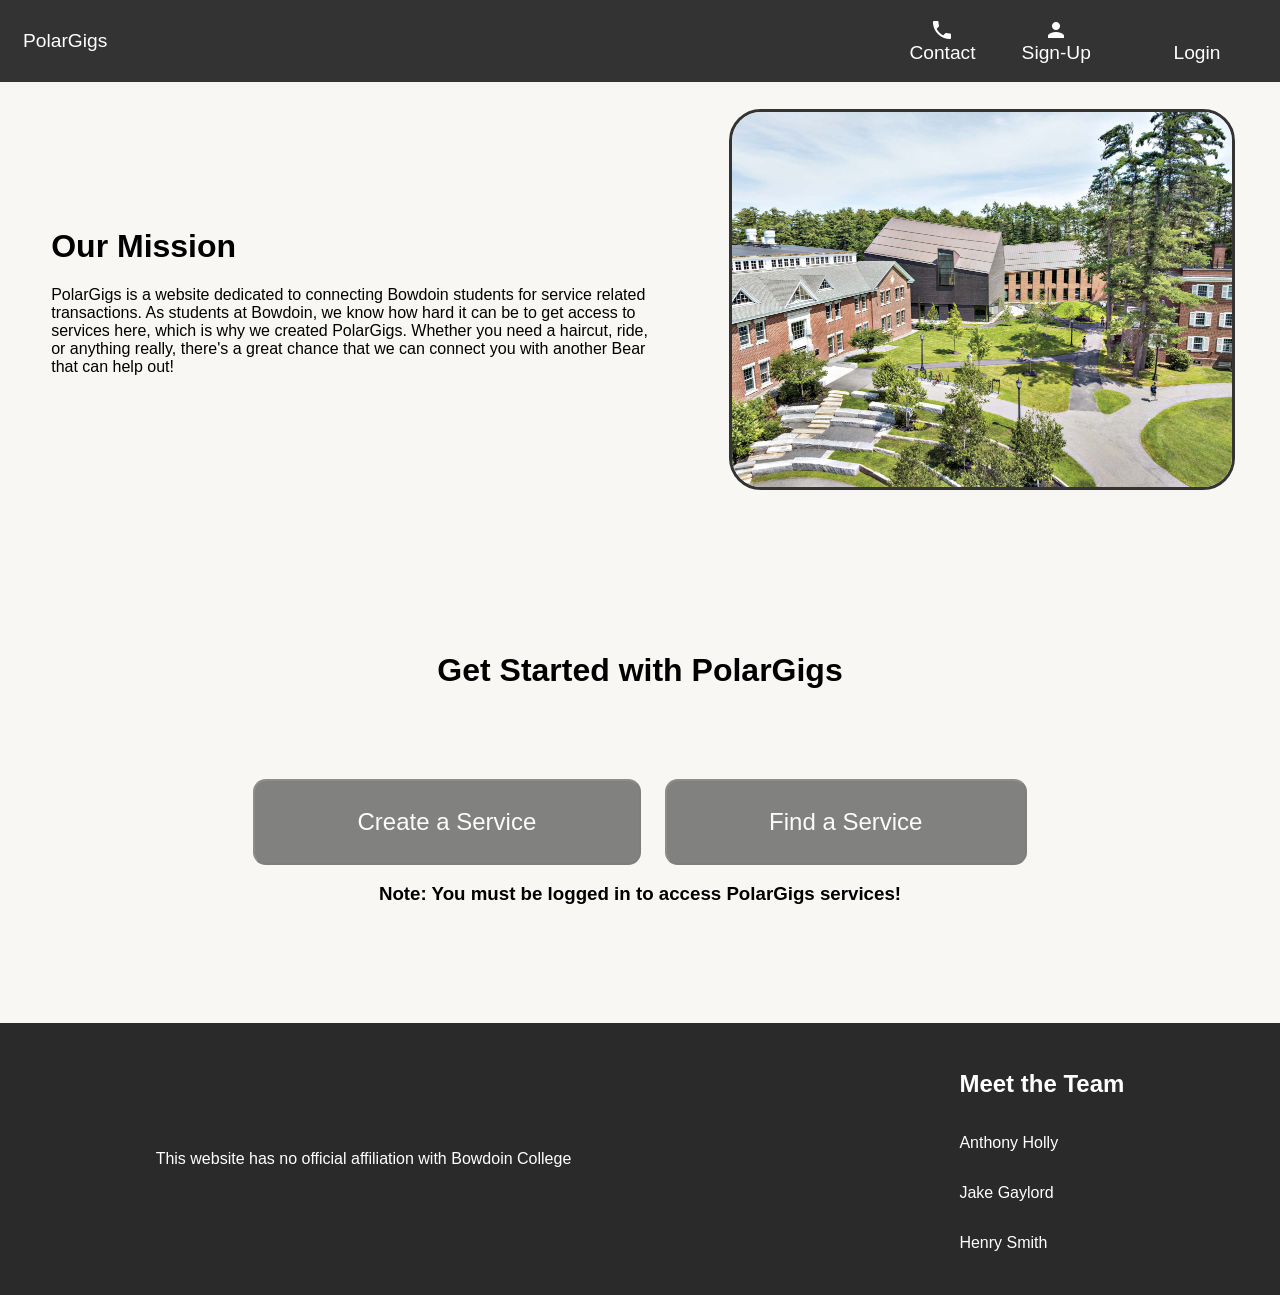
==== frontend/frontpage.html @ 37874c04 "Container Update" ====
<!DOCTYPE html>
<html lang="en">
    <head>
        <meta charset="UTF-8">
        <title>PolarGigs</title>
        <link rel="stylesheet" href="style.css">
        <link rel="stylesheet" href="https://fonts.googleapis.com/icon?family=Material+Icons">
    </head>
    <body>
        <nav class="navbar">
            <ul>
                <li><a href="#">PolarGigs</a></li>
                <li class="right-nav"><a href="#"><span class="material-icons">phone</span>Contact</a></li>
                <li><a href="#"><span class="material-icons">person</span>Sign-Up</a></li>
                <li><a href="#"><span class="material-icons">login</span>Login</a></li>
            </ul>
        </nav>

        <div class="website-content">
            <div class="intro-content">
                <div class="mission">
                    <h1>Our Mission</h1>
                    <p>PolarGigs is a website dedicated to connecting Bowdoin students for service related transactions.
                        As students at Bowdoin, we know how hard it can be to get access to services here, which is why
                        we created PolarGigs. Whether you need a haircut, ride, or anything really, there's a great chance
                        that we can connect you with another Bear that can help out!</p>
                </div>
                <div class="slideshow">
                    <img src="assets/coe-quad.jpg" alt="Photo of Bowdoin's Coe Quad">
                </div>
            </div>
            <div class="get-started">
                <h1 class="intro-text">Get Started with PolarGigs</h1>
                <div class="service-links">
                    <button disabled>Create a Service</button>
                    <button disabled>Find a Service</button>
                </div>
                <h3>Note: You must be logged in to access PolarGigs services!</h3>
            </div>
        </div>

        <footer class="footer">
            <div class="footer-container">
                <div class="footer-info">This website has no official affiliation with Bowdoin College</div>
                <div class="footer-team">
                    <h2>Meet the Team</h2>
                    <p>Anthony Holly</p>
                    <p>Jake Gaylord</p>
                    <p>Henry Smith</p>
                </div>
            </div>
        </footer>
    </body>
</html>
---- frontend/style.css ----
body {
    margin: 0;
    font-family: 'Gill Sans', 'Gill Sans MT', Calibri, 'Trebuchet MS', sans-serif;

    display: flex;
    flex-direction: column;
    min-height: 100vh;
    background-color: #f8f7f4
}

.navbar {
    position: sticky;
    top: 0;
    width: 100%;
    background-color: #333333;
    font-size: 1.2rem;
    font-weight: 350;
}

.navbar ul {
    list-style-type: none;
    margin: 0;
    padding: 0;
    display: flex;
    overflow: hidden;
    align-items: stretch;
}

.navbar li {
    display: flex;
}

.navbar li a {
    text-decoration: none;
    color: white;
    text-align: center;
    padding: 2vh 1.8vw;
    display: flex;
    flex-direction: column;
    align-items: center;
    justify-content: center;
}

.navbar li a:hover {
    background-color: #111111;
}

.right-nav {
    margin-left: auto;
}

.footer {
    background-color: #2a2a2a;
    padding: 3vh 2vw;
}

.footer-container {
    display: grid;
    color: white;
    grid-template-columns: auto auto;
    justify-items: center;
    align-items: center;
    gap: 10vw;
}

.footer-team {
    display: flex;
    flex-direction: column;
}

.website-content {
    display: flex;
    flex-direction: column;
    padding: 3vh 4vw;
    text-align: center;
}

.intro-content {
    display: grid;
    grid-template-columns: auto auto;
    justify-items: center;
    align-items: center;
    gap: 5vw;
    text-align: left;
}

.slideshow img {
    width: 100%;
    object-fit: cover;
    object-position: center;
    display: block;
    border-radius: 2rem;
    border: 0.2rem solid #333333;
}

.get-started {
    margin: 8vh 3vw;
}

.service-links {
    display: flex;
    align-content: center;
    justify-content: center;
    gap: 1.5rem;
}

.service-links button {
    border-radius: 0.8rem;
    padding: 3vh 8vw;
    font-size: 1.5rem;
    cursor: pointer;
    transition: all 0.2s ease;
    background-color: #333333;
    color: white;
}

.service-links button:hover {
    background-color: darkgray;
}

.service-links button:disabled {
    opacity: 0.6;
    cursor: not-allowed;
    pointer-events: none;
}

.intro-text {
    text-align: center;
    margin: 10vh 4vw;
}
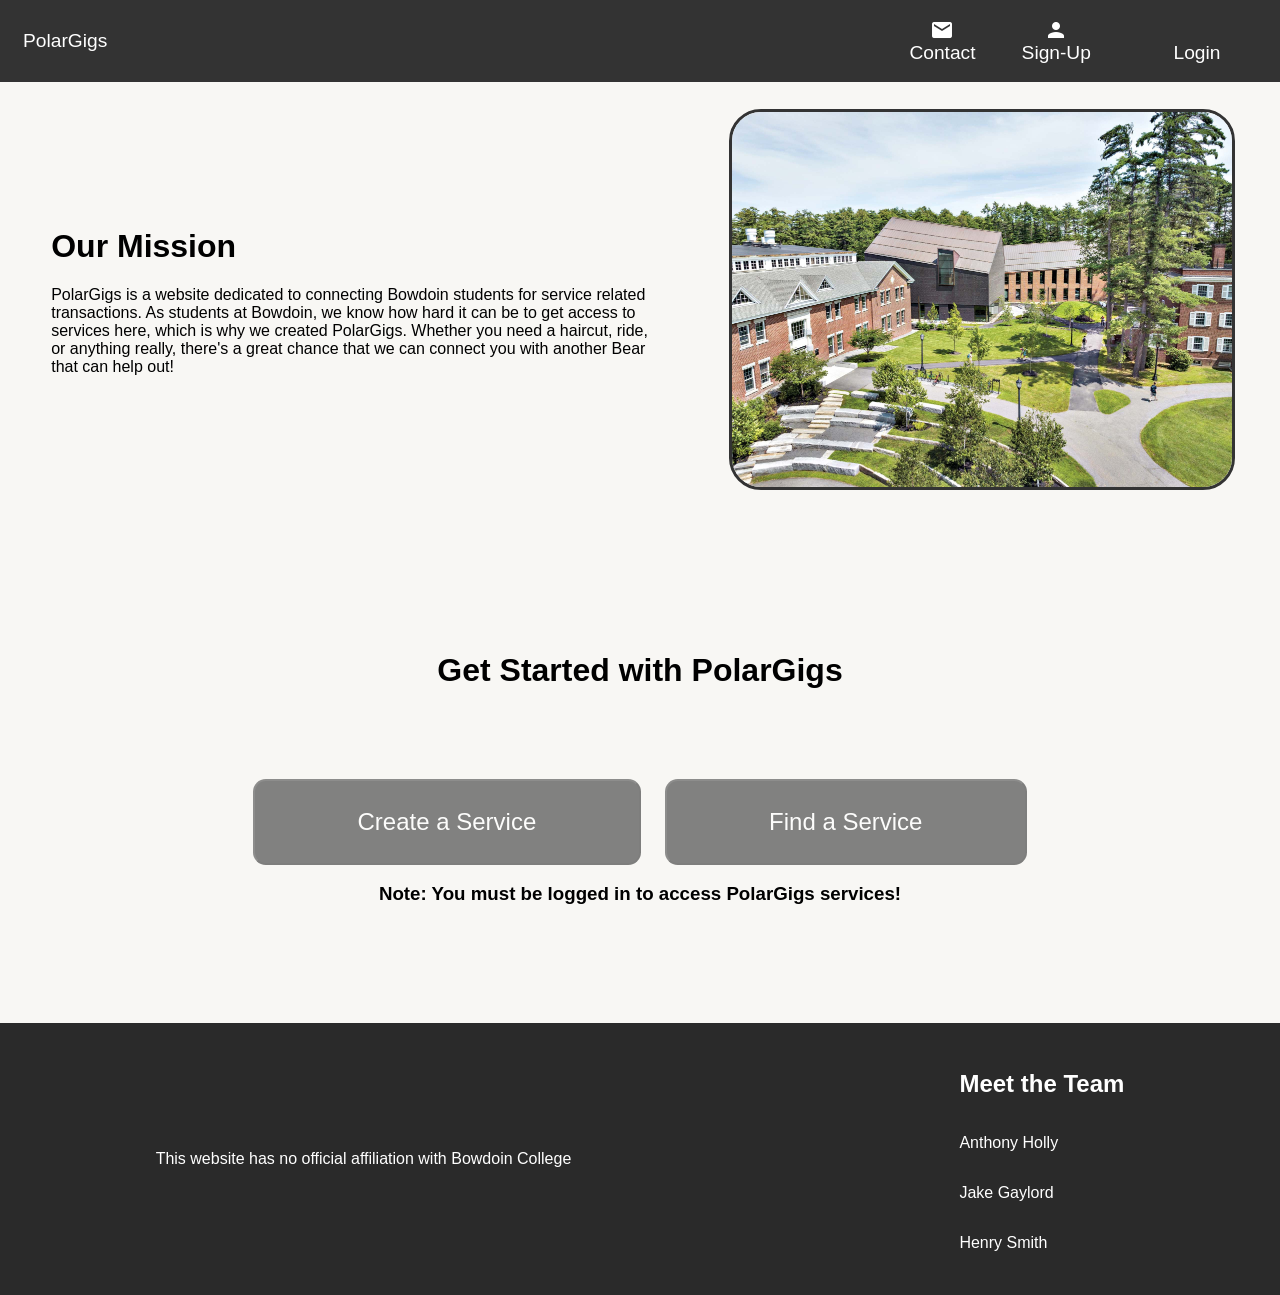
==== commit 369453ce: "Changed Contact Icon" ====
--- a/frontend/frontpage.html
+++ b/frontend/frontpage.html
@@ -9,12 +9,55 @@
     <body>
         <nav class="navbar">
             <ul>
-                <li><a href="#">PolarGigs</a></li>
-                <li class="right-nav"><a href="#"><span class="material-icons">phone</span>Contact</a></li>
-                <li><a href="#"><span class="material-icons">person</span>Sign-Up</a></li>
-                <li><a href="#"><span class="material-icons">login</span>Login</a></li>
+                <li><a href="frontpage.html">PolarGigs</a></li>
+                <li class="right-nav"><a href="#"><span class="material-icons">mail</span>Contact</a></li>
+                <li>
+                    <a href="#" class="open-button" onclick="openSignUpForm()"><span class="material-icons">person</span>Sign-Up</a>
+                    <div class="signup-popup" id="signupForm">
+                        <form class="signup-container">
+                            <h1>Sign-Up</h1>
+ 
+                            <label for="firstname">First Name</label>
+                            <input type="text" placeholder="First Name" name="firstname" required>
+
+                            <label for="lastname">Last Name</label>
+                            <input type="text" placeholder="Last Name" name="lastname" required>
+
+                            <label for="email">Email</label>
+                            <input type="email" placeholder="Enter Email" name="email" required>
+ 
+ 
+                            <label for="psw">Password</label>
+                            <input type="password" placeholder="Create Password" name="psw" required>
+ 
+ 
+                            <button type="submit" class="btn">Create Account</button>
+                            <button type="button" class="btn cancel" onclick="closeSignUpForm()">Close</button>
+                        </form>
+                    </div>
+                </li>
+                <li>
+                    <a href="javascript:void(0)" class="open-button" onclick="openLoginForm()"><span class="material-icons">login</span>Login</a>
+                    <div class="login-popup" id="loginForm">
+                        <form aclass="login-container">
+                            <h1>Login</h1>
+ 
+                            <label for="email">Email</label>
+                            <input type="email" placeholder="Enter Email" name="email" required>
+ 
+ 
+                            <label for="psw">Password</label>
+                            <input type="password" placeholder="Enter Password" name="psw" required>
+ 
+ 
+                            <button type="submit" class="btn">Login</button>
+                            <button type="button" class="btn cancel" onclick="closeLoginForm()">Close</button>
+                        </form>
+                    </div>
+                </li>
             </ul>
         </nav>
+ 
 
         <div class="website-content">
             <div class="intro-content">
@@ -50,5 +93,6 @@
                 </div>
             </div>
         </footer>
+        <script src="script.js"></script>
     </body>
 </html>
--- a/frontend/style.css
+++ b/frontend/style.css
@@ -127,4 +127,108 @@
 .intro-text {
     text-align: center;
     margin: 10vh 4vw;
-}+}
+
+.open-button {
+    color: white;
+    padding: 16px 20px;
+    display: inline-flex;
+    align-items: center;
+ }
+ 
+ 
+ .login-popup {
+    display: none;
+    position: fixed;
+    top: 100px;
+    right: 15px;
+    border: 3px solid white;
+ }
+ .login-container {
+    max-width: 300px;
+    padding: 10px;
+    background-color: white;
+ 
+ 
+ }
+ 
+ 
+ .login-container input[type=email], .login-container input[type=password]{
+    width: 100%;
+    padding: 15px;
+    border:none;
+ 
+ 
+ }
+ 
+ 
+ .login-container input[type=email]:focus, .login-container input[type=password]:focus {
+    background-color: white;
+    outline: none;
+ }
+ 
+ 
+ .login-container .btn {
+    background-color: grey;
+    color: white;
+    padding: 16px 20px;
+    border: none;
+    cursor: pointer;
+    width: 100%;
+    margin-bottom: 10px;
+ }
+ 
+ 
+ .login-container .cancel {
+    background-color: red;
+ }
+ 
+
+ .signup-popup {
+    display: none;
+    position: fixed;
+    top: 100px;
+    right: 15px;
+    border: 3px solid white;
+ }
+ .signup-container {
+    max-width: 300px;
+    padding: 10px;
+    background-color: white;
+ 
+ 
+ }
+ 
+ 
+ .signup-container input[type=text],  .signup-container input[type=text], 
+  .signup-container input[type=email], .signup-container input[type=password]{
+    width: 100%;
+    padding: 15px;
+    border:none;
+ 
+ 
+ }
+ 
+ 
+ .signup-container input[type=text]:focus,  .signup-container input[type=text]:focus, 
+  .signup-container input[type=email]:focus, .signup-container input[type=password]:focus {
+    background-color: white;
+    outline: none;
+ }
+ 
+ 
+ .signup-container .btn {
+    background-color: grey;
+    color: white;
+    padding: 16px 20px;
+    border: none;
+    cursor: pointer;
+    width: 100%;
+    margin-bottom: 10px;
+ }
+ 
+ 
+ .signup-container .cancel {
+    background-color: red;
+ }
+ 
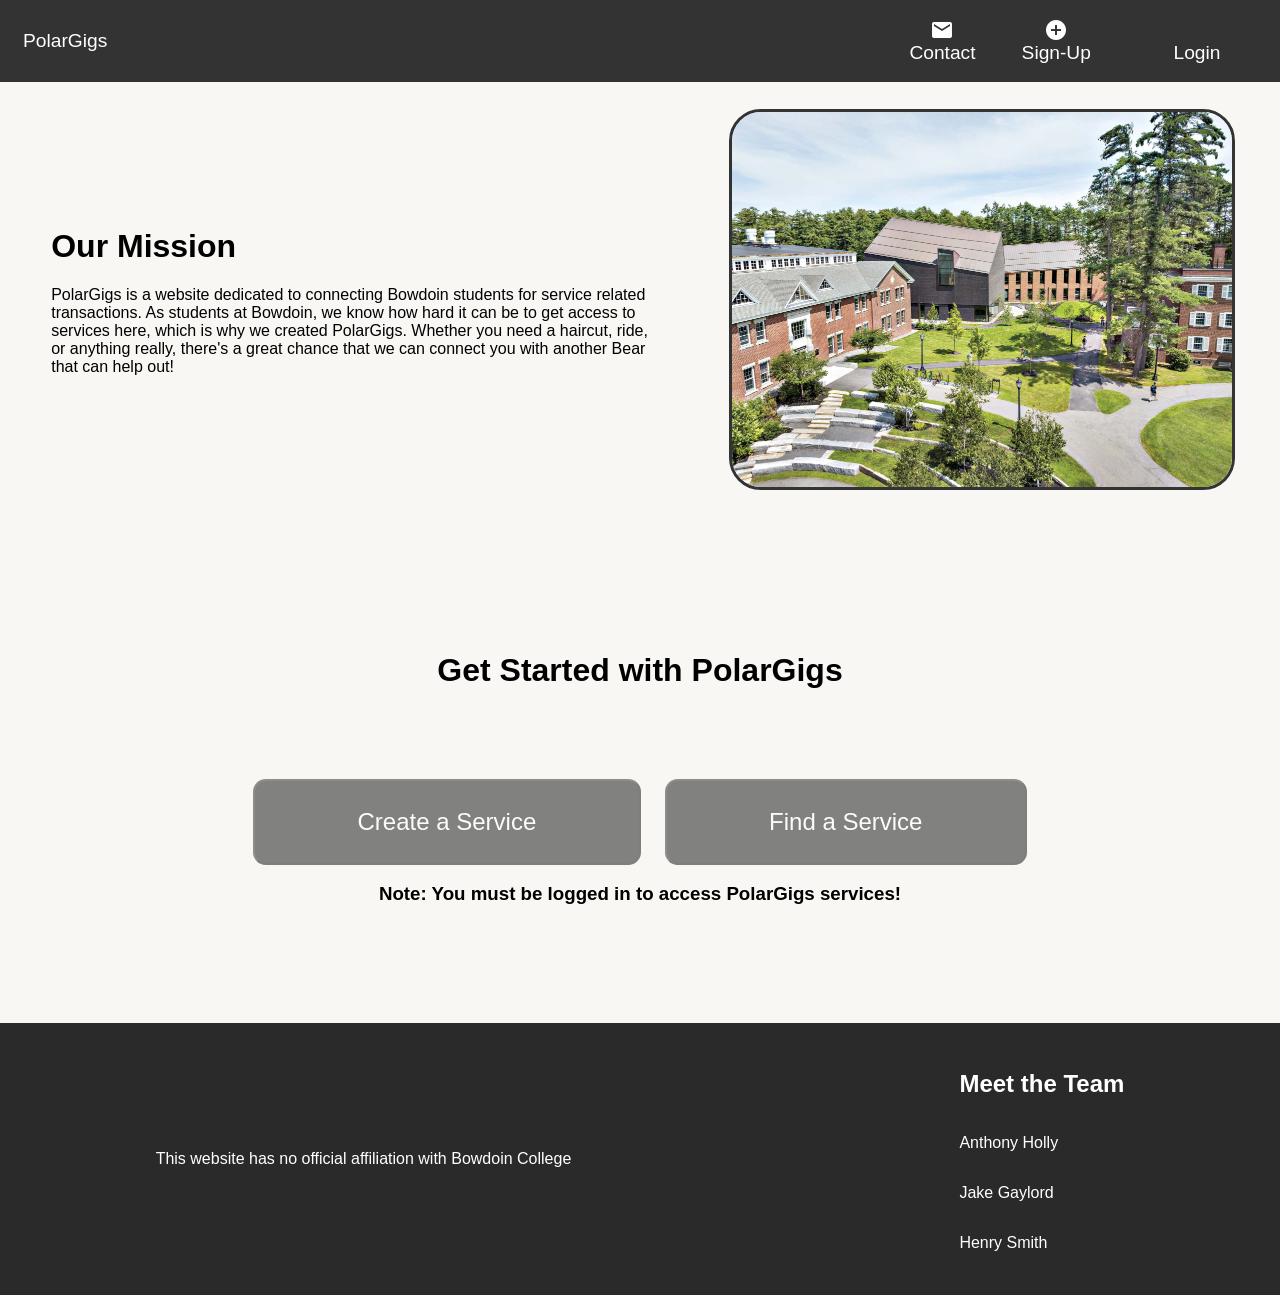
==== commit a6e0b4de: "Register Button Change" ====
--- a/frontend/frontpage.html
+++ b/frontend/frontpage.html
@@ -12,7 +12,7 @@
                 <li><a href="frontpage.html">PolarGigs</a></li>
                 <li class="right-nav"><a href="#"><span class="material-icons">mail</span>Contact</a></li>
                 <li>
-                    <a href="#" class="open-button" onclick="openSignUpForm()"><span class="material-icons">person</span>Sign-Up</a>
+                    <a href="#" class="open-button" onclick="openSignUpForm()"><span class="material-icons">add_circle</span>Sign-Up</a>
                     <div class="signup-popup" id="signupForm">
                         <form class="signup-container">
                             <h1>Sign-Up</h1>
